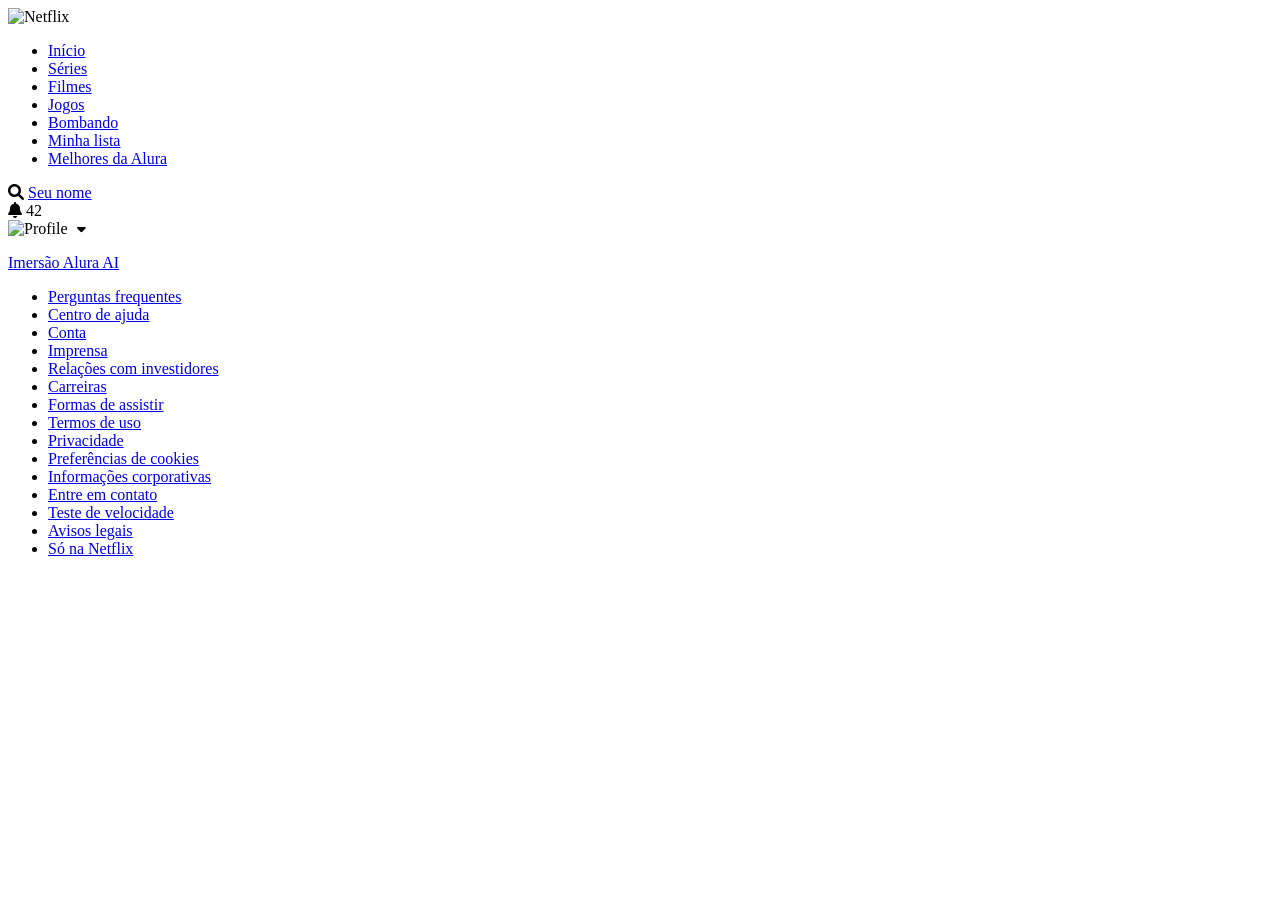
==== catalogo/catalogo.html @ 30dfcb35 "Update 1" ====
<!DOCTYPE html>
<html lang="pt-BR">

<head>
    <meta charset="UTF-8">
    <meta name="viewport" content="width=device-width, initial-scale=1.0">
    <title>Netflix Clone</title>
    <link rel="stylesheet" href="catalogo.css">
    <link href="https://cdnjs.cloudflare.com/ajax/libs/font-awesome/6.0.0/css/all.min.css" rel="stylesheet">
    <link href="https://fonts.googleapis.com/css2?family=Roboto:wght@300;400;500;700&display=swap" rel="stylesheet">
</head>

<body>
    <!-- Navbar -->
    <header class="navbar" id="navbar">
        <div class="navbar-left">
            <img class="logo" src="https://upload.wikimedia.org/wikipedia/commons/0/08/Netflix_2015_logo.svg"
                alt="Netflix">
            <nav>
                <ul class="nav-links">
                    <li><a href="https://www.alura.com.br/" class="active">Início</a></li>
                    <li><a href="https://www.alura.com.br/">Séries</a></li>
                    <li><a href="https://www.alura.com.br/">Filmes</a></li>
                    <li><a href="https://www.alura.com.br/">Jogos</a></li>
                    <li><a href="https://www.alura.com.br/">Bombando</a></li>
                    <li><a href="https://www.alura.com.br/">Minha lista</a></li>
                    <li><a href="https://www.alura.com.br/">Melhores da Alura</a></li>
                </ul>
            </nav>
        </div>
        <div class="navbar-right">
            <i class="fas fa-search icon"></i>
            <a href="../index.html" class="kids-link">Seu nome</a>
            <div class="nav-notification">
                <i class="fas fa-bell icon"></i>
                <span class="notification-badge">42</span>
            </div>
            <a href="../index.html" class="profile-menu" style="text-decoration: none; color: inherit;">
                <img class="profile-icon" src="https://upload.wikimedia.org/wikipedia/commons/0/0b/Netflix-avatar.png"
                    alt="Profile">
                <i class="fas fa-caret-down icon" style="font-size: 14px; margin-left: 5px;"></i>
            </a>
        </div>
    </header>

    <!-- Sliders Container -->
    <main class="sliders-container" id="main-content">
        <!-- Javascript will inject the rows here -->
    </main>

    <!-- Footer -->
    <footer>
        <div class="footer-content">
            <a href="https://www.alura.com.br/" target="_blank">
                <p>Imersão Alura AI</p>
            </a>
            <ul class="footer-links">
                <li><a href="https://www.alura.com.br/" target="_blank">Perguntas frequentes</a></li>
                <li><a href="https://www.alura.com.br/" target="_blank">Centro de ajuda</a></li>
                <li><a href="https://www.alura.com.br/" target="_blank">Conta</a></li>
                <li><a href="https://www.alura.com.br/" target="_blank">Imprensa</a></li>
                <li><a href="https://www.alura.com.br/" target="_blank">Relações com investidores</a></li>
                <li><a href="https://www.alura.com.br/" target="_blank">Carreiras</a></li>
                <li><a href="https://www.alura.com.br/" target="_blank">Formas de assistir</a></li>
                <li><a href="https://www.alura.com.br/" target="_blank">Termos de uso</a></li>
                <li><a href="https://www.alura.com.br/" target="_blank">Privacidade</a></li>
                <li><a href="https://www.alura.com.br/" target="_blank">Preferências de cookies</a></li>
                <li><a href="https://www.alura.com.br/" target="_blank">Informações corporativas</a></li>
                <li><a href="https://www.alura.com.br/" target="_blank">Entre em contato</a></li>
                <li><a href="https://www.alura.com.br/" target="_blank">Teste de velocidade</a></li>
                <li><a href="https://www.alura.com.br/" target="_blank">Avisos legais</a></li>
                <li><a href="https://www.alura.com.br/" target="_blank">Só na Netflix</a></li>
            </ul>
        </div>
    </footer>

    <script type="module" src="js/main.js"></script>
</body>

</html>
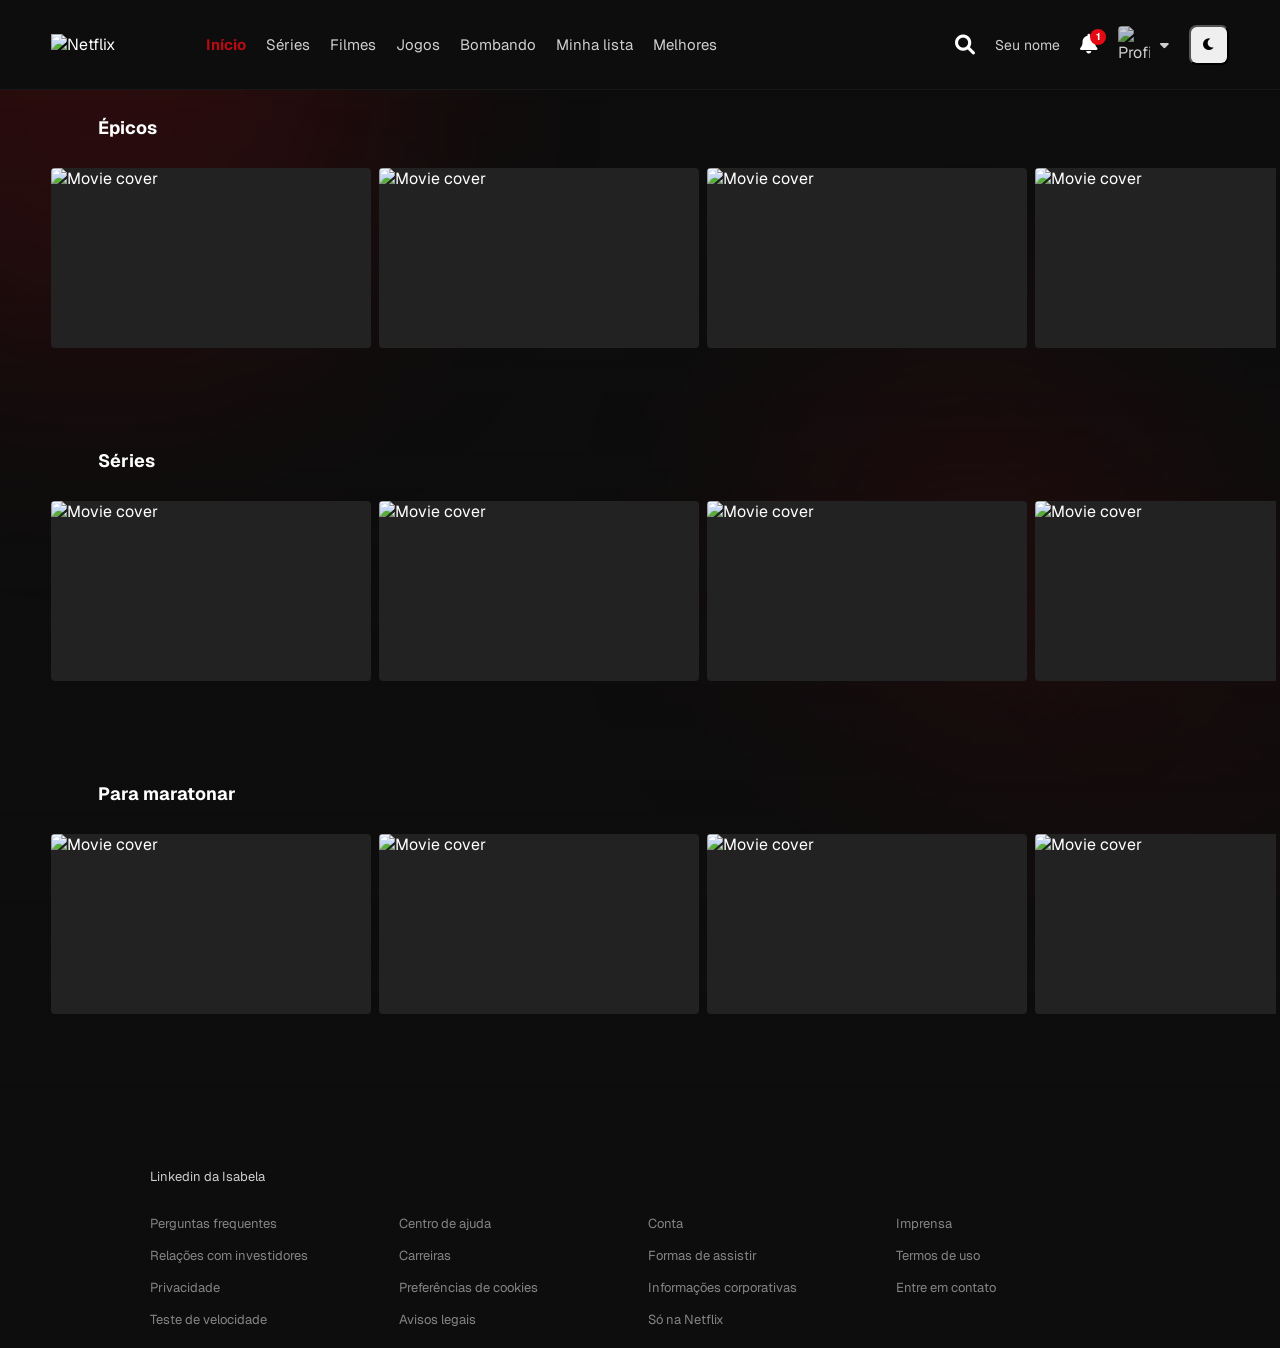
==== commit 989e981d: "Update Final" ====
--- a/catalogo/catalogo.html
+++ b/catalogo/catalogo.html
@@ -4,13 +4,20 @@
 <head>
     <meta charset="UTF-8">
     <meta name="viewport" content="width=device-width, initial-scale=1.0">
-    <title>Netflix Clone</title>
+    <title>Netflix Clone - Filme e Séries</title>
     <link rel="stylesheet" href="catalogo.css">
     <link href="https://cdnjs.cloudflare.com/ajax/libs/font-awesome/6.0.0/css/all.min.css" rel="stylesheet">
-    <link href="https://fonts.googleapis.com/css2?family=Roboto:wght@300;400;500;700&display=swap" rel="stylesheet">
+    <link href="https://fonts.googleapis.com/css2?family=Geist:wght@300;400;500;700&display=swap" rel="stylesheet">
 </head>
 
 <body>
+    <!-- Animated Background -->
+    <div class="mesh-bg">
+        <div class="mesh-circle c1"></div>
+        <div class="mesh-circle c2"></div>
+        <div class="mesh-circle c3"></div>
+    </div>
+
     <!-- Navbar -->
     <header class="navbar" id="navbar">
         <div class="navbar-left">
@@ -18,28 +25,46 @@
                 alt="Netflix">
             <nav>
                 <ul class="nav-links">
-                    <li><a href="https://www.alura.com.br/" class="active">Início</a></li>
-                    <li><a href="https://www.alura.com.br/">Séries</a></li>
-                    <li><a href="https://www.alura.com.br/">Filmes</a></li>
-                    <li><a href="https://www.alura.com.br/">Jogos</a></li>
-                    <li><a href="https://www.alura.com.br/">Bombando</a></li>
-                    <li><a href="https://www.alura.com.br/">Minha lista</a></li>
-                    <li><a href="https://www.alura.com.br/">Melhores da Alura</a></li>
+                    <li><a href="https://www.linkedin.com/in/isabela-assis-correa-/" class="active">Início</a></li>
+                    <li><a href="https://github.com/IsabelaCAssis">Séries</a></li>
+                    <li><a href="https://github.com/IsabelaCAssis">Filmes</a></li>
+                    <li><a href="https://www.linkedin.com/in/isabela-assis-correa-/">Jogos</a></li>
+                    <li><a href="https://github.com/IsabelaCAssis">Bombando</a></li>
+                    <li><a href="https://www.linkedin.com/in/isabela-assis-correa-/">Minha lista</a></li>
+                    <li><a href="https://github.com/IsabelaCAssis">Melhores</a></li>
                 </ul>
             </nav>
         </div>
         <div class="navbar-right">
             <i class="fas fa-search icon"></i>
             <a href="../index.html" class="kids-link">Seu nome</a>
-            <div class="nav-notification">
+            <div class="nav-notification" id="nav-notification">
                 <i class="fas fa-bell icon"></i>
-                <span class="notification-badge">42</span>
+                <span class="notification-badge">1</span>
+                <!-- Dropdown -->
+                <div class="notification-dropdown" id="notification-dropdown">
+                    <div class="notification-item">
+                        <img src="https://upload.wikimedia.org/wikipedia/commons/0/0b/Netflix-avatar.png" alt="Netfix">
+                        <div class="notification-text">
+                            <p><strong>Agradeço imensamente pela oportunidade de criar e evoluir!</strong></p>
+                            <p>Siga-me nas redes sociais para acompanhar os próximos capítulos desta jornada tecnológica. Nos vemos no próximo projeto!</p>
+                            <div class="notification-links" style="margin-top: 10px; display: flex; gap: 10px;">
+                                <a href="https://www.linkedin.com/in/isabela-assis-correa-/" target="_blank" style="color: var(--primary-red);"><i class="fab fa-linkedin"></i> LinkedIn</a>
+                                <a href="https://github.com/IsabelaCAssis" target="_blank" style="color: var(--primary-red);"><i class="fab fa-github"></i> GitHub</a>
+                            </div>
+                            <span class="notification-time">Agora mesmo</span>
+                        </div>
+                    </div>
+                </div>
             </div>
             <a href="../index.html" class="profile-menu" style="text-decoration: none; color: inherit;">
                 <img class="profile-icon" src="https://upload.wikimedia.org/wikipedia/commons/0/0b/Netflix-avatar.png"
                     alt="Profile">
                 <i class="fas fa-caret-down icon" style="font-size: 14px; margin-left: 5px;"></i>
             </a>
+            <button class="theme-toggle" id="theme-toggle" style="position: static; width: 40px; height: 40px; border-radius: 8px;">
+                <i class="fas fa-moon"></i>
+            </button>
         </div>
     </header>
 
@@ -51,29 +76,33 @@
     <!-- Footer -->
     <footer>
         <div class="footer-content">
-            <a href="https://www.alura.com.br/" target="_blank">
-                <p>Imersão Alura AI</p>
+            <a href="https://www.linkedin.com/in/isabela-assis-correa-/" target="_blank">
+                <p>Linkedin da Isabela</p>
             </a>
             <ul class="footer-links">
-                <li><a href="https://www.alura.com.br/" target="_blank">Perguntas frequentes</a></li>
-                <li><a href="https://www.alura.com.br/" target="_blank">Centro de ajuda</a></li>
-                <li><a href="https://www.alura.com.br/" target="_blank">Conta</a></li>
-                <li><a href="https://www.alura.com.br/" target="_blank">Imprensa</a></li>
-                <li><a href="https://www.alura.com.br/" target="_blank">Relações com investidores</a></li>
-                <li><a href="https://www.alura.com.br/" target="_blank">Carreiras</a></li>
-                <li><a href="https://www.alura.com.br/" target="_blank">Formas de assistir</a></li>
-                <li><a href="https://www.alura.com.br/" target="_blank">Termos de uso</a></li>
-                <li><a href="https://www.alura.com.br/" target="_blank">Privacidade</a></li>
-                <li><a href="https://www.alura.com.br/" target="_blank">Preferências de cookies</a></li>
-                <li><a href="https://www.alura.com.br/" target="_blank">Informações corporativas</a></li>
-                <li><a href="https://www.alura.com.br/" target="_blank">Entre em contato</a></li>
-                <li><a href="https://www.alura.com.br/" target="_blank">Teste de velocidade</a></li>
-                <li><a href="https://www.alura.com.br/" target="_blank">Avisos legais</a></li>
-                <li><a href="https://www.alura.com.br/" target="_blank">Só na Netflix</a></li>
+                <li><a href="https://github.com/IsabelaCAssis" target="_blank">Perguntas frequentes</a></li>
+                <li><a href="https://www.linkedin.com/in/isabela-assis-correa-/" target="_blank">Centro de ajuda</a>
+                </li>
+                <li><a href="https://github.com/IsabelaCAssis" target="_blank">Conta</a></li>
+                <li><a href="https://www.linkedin.com/in/isabela-assis-correa-/" target="_blank">Imprensa</a></li>
+                <li><a href="https://github.com/IsabelaCAssis" target="_blank">Relações com investidores</a></li>
+                <li><a href="https://www.linkedin.com/in/isabela-assis-correa-/" target="_blank">Carreiras</a></li>
+                <li><a href="https://github.com/IsabelaCAssis" target="_blank">Formas de assistir</a></li>
+                <li><a href="https://www.linkedin.com/in/isabela-assis-correa-/" target="_blank">Termos de uso</a></li>
+                <li><a href="https://github.com/IsabelaCAssis" target="_blank">Privacidade</a></li>
+                <li><a href="https://www.linkedin.com/in/isabela-assis-correa-/" target="_blank">Preferências de
+                        cookies</a></li>
+                <li><a href="https://github.com/IsabelaCAssis" target="_blank">Informações corporativas</a></li>
+                <li><a href="https://www.linkedin.com/in/isabela-assis-correa-/" target="_blank">Entre em contato</a>
+                </li>
+                <li><a href="https://github.com/IsabelaCAssis" target="_blank">Teste de velocidade</a></li>
+                <li><a href="https://www.linkedin.com/in/isabela-assis-correa-/" target="_blank">Avisos legais</a></li>
+                <li><a href="https://github.com/IsabelaCAssis" target="_blank">Só na Netflix</a></li>
             </ul>
         </div>
     </footer>
 
+    <script src="../js/theme.js"></script>
     <script type="module" src="js/main.js"></script>
 </body>
 
--- a/catalogo/catalogo.css
+++ b/catalogo/catalogo.css
@@ -0,0 +1,620 @@
+:root {
+    --netflix-red: #e50914;
+    --primary-red: #e50914;
+    --secondary-red: #8e060c;
+    --bg-color: #0d0d0d;
+    --card-bg: rgba(255, 255, 255, 0.05);
+    --text-color: #ffffff;
+    --sub-text: #a3a3a3;
+    --accent-glow: 0 0 30px rgba(229, 9, 20, 0.4);
+    --transition: all 0.5s cubic-bezier(0.23, 1, 0.32, 1);
+}
+
+[data-theme="light"] {
+    --bg-color: #f8f8fb;
+    --card-bg: rgba(0, 0, 0, 0.04);
+    --text-color: #121212;
+    --sub-text: #555555;
+    --primary-red: #b20710;
+}
+
+* {
+    margin: 0;
+    padding: 0;
+    box-sizing: border-box;
+}
+
+body {
+    font-family: 'Geist', 'Inter', sans-serif;
+    background-color: var(--bg-color);
+    color: var(--text-color);
+    overflow-x: hidden;
+    transition: background-color 0.8s ease;
+    position: relative;
+}
+
+/* Animated Mesh Background - "Inimaginável" */
+.mesh-bg {
+    position: fixed;
+    top: 0; left: 0; width: 100%; height: 100%;
+    z-index: -1;
+    overflow: hidden;
+    pointer-events: none;
+}
+
+.mesh-circle {
+    position: absolute;
+    border-radius: 50%;
+    filter: blur(120px);
+    opacity: 0.15;
+    animation: move 20s infinite alternate ease-in-out;
+}
+
+.c1 { width: 600px; height: 600px; background: var(--primary-red); top: -200px; left: -200px; animation-duration: 25s; }
+.c2 { width: 500px; height: 500px; background: var(--secondary-red); bottom: -150px; right: -150px; animation-duration: 30s; animation-delay: -5s; }
+.c3 { width: 400px; height: 400px; background: var(--primary-red); top: 40%; left: 60%; animation-duration: 22s; animation-delay: -10s; }
+
+@keyframes move {
+    0% { transform: translate(0, 0) scale(1); }
+    100% { transform: translate(100px, 50px) scale(1.2); }
+}
+
+a {
+    text-decoration: none;
+    color: var(--text-color);
+    transition: color 0.3s;
+    opacity: 0.8;
+}
+
+a:hover {
+    opacity: 1;
+}
+
+/* Navbar */
+.navbar {
+    position: fixed;
+    top: 0;
+    width: 100%;
+    display: flex;
+    justify-content: space-between;
+    align-items: center;
+    padding: 0 4%;
+    height: 90px;
+    z-index: 1000;
+    background-color: var(--bg-color);
+    backdrop-filter: blur(20px);
+    border-bottom: 1px solid rgba(255,255,255,0.05);
+}
+
+.navbar-left,
+.navbar-right {
+    display: flex;
+    align-items: center;
+    gap: 20px;
+}
+
+.logo {
+    width: 110px;
+    margin-right: 25px;
+    cursor: pointer;
+}
+
+.nav-links {
+    list-style: none;
+    display: flex;
+    gap: 20px;
+    font-size: 15px;
+}
+
+.nav-links .active {
+    font-weight: bold;
+    color: var(--primary-red);
+}
+
+.icon {
+    font-size: 20px;
+    cursor: pointer;
+}
+
+.kids-link {
+    font-size: 14px;
+}
+
+.nav-notification {
+    position: relative;
+    cursor: pointer;
+}
+
+.notification-badge {
+    position: absolute;
+    top: -5px;
+    right: -8px;
+    background-color: var(--netflix-red);
+    color: white;
+    font-size: 10px;
+    font-weight: bold;
+    border-radius: 50%;
+    width: 16px;
+    height: 16px;
+    display: flex;
+    justify-content: center;
+    align-items: center;
+}
+
+/* Notification Dropdown */
+.notification-dropdown {
+    position: absolute;
+    top: 50px;
+    right: 0;
+    width: 350px;
+    background-color: var(--bg-color);
+    border: 1px solid rgba(255, 255, 255, 0.1);
+    box-shadow: 0 0 20px rgba(0, 0, 0, 0.5);
+    border-radius: 4px;
+    opacity: 0;
+    visibility: hidden;
+    transition: var(--transition);
+    z-index: 1000;
+    padding: 10px;
+}
+
+.notification-dropdown.active {
+    opacity: 1;
+    visibility: visible;
+    top: 60px;
+}
+
+.notification-item {
+    display: flex;
+    gap: 15px;
+    padding: 15px;
+    border-bottom: 1px solid rgba(255, 255, 255, 0.05);
+    transition: background 0.3s;
+    border-radius: 4px;
+    align-items: flex-start;
+}
+
+.notification-item:hover {
+    background: var(--card-bg);
+}
+
+.notification-item img {
+    width: 60px;
+    height: 60px;
+    border-radius: 4px;
+    object-fit: cover;
+}
+
+.notification-text p {
+    margin: 0;
+    font-size: 14px;
+    color: var(--text-color);
+    line-height: 1.4;
+}
+
+.notification-time {
+    display: block;
+    font-size: 11px;
+    color: var(--sub-text);
+    margin-top: 5px;
+}
+
+.notification-links a {
+    font-size: 12px;
+    text-decoration: none;
+    transition: var(--transition);
+}
+
+.notification-links a:hover {
+    text-decoration: underline;
+    opacity: 0.8;
+}
+
+.profile-menu {
+    display: flex;
+    align-items: center;
+    gap: 5px;
+    cursor: pointer;
+}
+
+.profile-icon {
+    width: 32px;
+    border-radius: 4px;
+}
+
+/* Sliders */
+.sliders-container {
+    padding: 0 4%;
+    padding-top: 120px;
+    /* Space for navbar */
+    position: relative;
+    z-index: 3;
+    padding-bottom: 50px;
+    background: linear-gradient(to bottom, transparent, var(--bg-color));
+}
+
+.slider-section {
+    margin-bottom: 3.5vw;
+}
+
+.slider-header {
+    display: flex;
+    justify-content: space-between;
+    align-items: flex-end;
+    margin-bottom: 12px;
+}
+
+.slider-title {
+    font-size: 1.4vw;
+    font-weight: 700;
+    color: var(--text-color);
+    line-height: 1.25vw;
+    margin-left: 4%;
+}
+
+.slider-indicators {
+    display: flex;
+    gap: 2px;
+    margin-bottom: 4px;
+}
+
+.slider-indicators div {
+    width: 12px;
+    height: 2px;
+    background-color: #4d4d4d;
+}
+
+.slider-indicators div.active {
+    background-color: #aaa;
+}
+
+.movie-row {
+    display: flex;
+    gap: 8px;
+    /* Small gap between movie cards */
+    overflow-x: auto;
+    /* Enable horizontal scrolling */
+    padding: 20px 4% 60px 4%;
+    /* Added bottom padding for the expansion */
+    margin: 0 -4%;
+    /* Pull edges back out */
+    scroll-behavior: smooth;
+    -ms-overflow-style: none; /* Internet Explorer 10+ */
+    scrollbar-width: none; /* Firefox */
+}
+
+.movie-row::-webkit-scrollbar {
+    display: none; /* Safari and Chrome */
+}
+
+.movie-card {
+    min-width: 320px;
+    width: 320px;
+    height: 180px;
+    background-color: #222;
+    border-radius: 4px;
+    cursor: pointer;
+    transition: transform 0.3s cubic-bezier(0.25, 0.46, 0.45, 0.94) 0s, border-radius 0.3s 0s, z-index 0s 0.3s, box-shadow 0.3s 0s;
+    position: relative;
+    z-index: 1;
+    transform-origin: center center;
+    /* Default origin */
+}
+
+/* Modifiers applied by JavaScript to prevent edge clipping */
+.movie-card.origin-left {
+    transform-origin: left center;
+}
+
+.movie-card.origin-right {
+    transform-origin: right center;
+}
+
+.movie-card:hover {
+    transform: scale(1.5) translateY(-5%);
+    /* Slightly reduced scale since base size is larger */
+    z-index: 99;
+    border-radius: 6px;
+    box-shadow: 0 10px 40px rgba(0, 0, 0, 0.9);
+    transition: transform 0.3s cubic-bezier(0.25, 0.46, 0.45, 0.94) 0.6s, border-radius 0.3s 0.6s, box-shadow 0.3s 0.6s, z-index 0s 0s;
+}
+
+.movie-card img {
+    position: absolute;
+    top: 0;
+    left: 0;
+    width: 100%;
+    height: 100%;
+    object-fit: cover;
+    border-radius: 4px;
+    transition: opacity 0.3s ease, border-radius 0.3s;
+    z-index: 2;
+}
+
+.movie-card iframe {
+    position: absolute;
+    top: 0;
+    left: 0;
+    width: 100%;
+    height: 100%;
+    opacity: 0;
+    border-radius: 4px;
+    transition: opacity 0.3s ease, border-radius 0.3s;
+    pointer-events: none;
+    z-index: 1;
+}
+
+.movie-card iframe.playing {
+    opacity: 1;
+    z-index: 3;
+    border-radius: 6px 6px 0 0;
+}
+
+.movie-card:hover img {
+    border-radius: 6px 6px 0 0;
+    transition: border-radius 0s 0.6s;
+}
+
+.movie-card img.playing-video {
+    opacity: 0;
+}
+
+/* Card Details Modal */
+.card-details {
+    position: absolute;
+    top: 100%;
+    left: 0;
+    width: 100%;
+    background-color: #181818;
+    border-bottom-left-radius: 6px;
+    border-bottom-right-radius: 6px;
+    padding: 18px 16px;
+    opacity: 0;
+    visibility: hidden;
+    transition: opacity 0.3s 0s, visibility 0.3s 0s;
+    box-shadow: 0 15px 30px rgba(0, 0, 0, 0.9);
+    display: flex;
+    flex-direction: column;
+    gap: 12px;
+    z-index: 2;
+    cursor: default;
+}
+
+.movie-card:hover .card-details {
+    opacity: 1;
+    visibility: visible;
+    transition: opacity 0.2s 0.6s, visibility 0s 0.6s;
+}
+
+.details-buttons {
+    display: flex;
+    justify-content: space-between;
+    align-items: center;
+}
+
+.left-buttons,
+.right-buttons {
+    display: flex;
+    gap: 8px;
+}
+
+.btn-icon {
+    width: 32px;
+    height: 32px;
+    border-radius: 50%;
+    background-color: #2b2b2b;
+    border: 1px solid rgba(255, 255, 255, 0.5);
+    color: white;
+    display: flex;
+    justify-content: center;
+    align-items: center;
+    cursor: pointer;
+    font-size: 14px;
+    transition: border-color 0.2s, background-color 0.2s;
+}
+
+.btn-icon:hover {
+    border-color: white;
+    background-color: rgba(255, 255, 255, 0.2);
+}
+
+.btn-play-icon {
+    background-color: white;
+    color: black;
+    border: none;
+}
+
+.btn-play-icon:hover {
+    background-color: #e6e6e6;
+}
+
+.btn-play-icon i {
+    margin-left: 2px;
+}
+
+.details-info {
+    display: flex;
+    align-items: center;
+    gap: 8px;
+    font-size: 11px;
+    font-weight: bold;
+}
+
+.match-score {
+    color: #46d369;
+}
+
+.age-badge {
+    background-color: transparent;
+    border: 1px solid rgba(255, 255, 255, 0.4);
+    color: white;
+    padding: 1px 3px;
+    border-radius: 2px;
+    font-family: Arial, sans-serif;
+}
+
+.age-badge.red-accent {
+    background-color: #d32f2f;
+    border: none;
+    font-weight: bold;
+}
+
+.resolution {
+    border: 1px solid rgba(255, 255, 255, 0.4);
+    padding: 1px 3px;
+    border-radius: 2px;
+    color: rgba(255, 255, 255, 0.9);
+}
+
+.duration {
+    color: rgba(255, 255, 255, 0.9);
+}
+
+.details-tags {
+    display: flex;
+    gap: 6px;
+    font-size: 11px;
+    color: rgba(255, 255, 255, 0.9);
+    margin-top: 4px;
+}
+
+.details-tags span:not(:last-child)::after {
+    content: "•";
+    color: #666;
+    margin-left: 6px;
+}
+
+/* Badges */
+.badge-top10 {
+    position: absolute;
+    top: 0;
+    right: 0;
+    width: 22px;
+    height: 28px;
+    background-color: var(--netflix-red);
+    color: white;
+    display: flex;
+    flex-direction: column;
+    justify-content: center;
+    align-items: center;
+    font-weight: bold;
+    z-index: 4;
+    border-bottom-left-radius: 2px;
+    box-shadow: -2px 2px 4px rgba(0, 0, 0, 0.5);
+    font-family: 'Helvetica Neue', Helvetica, Arial, sans-serif;
+}
+
+.badge-top10 span.top {
+    font-size: 7px;
+    letter-spacing: 0.5px;
+    line-height: 8px;
+}
+
+.badge-top10 span.number {
+    font-size: 13px;
+    line-height: 13px;
+}
+
+.badge-bottom {
+    position: absolute;
+    bottom: 8px;
+    left: 50%;
+    transform: translateX(-50%);
+    padding: 2px 4px;
+    font-size: 10px;
+    font-weight: bold;
+    border-radius: 2px;
+    z-index: 4;
+    white-space: nowrap;
+    text-transform: uppercase;
+}
+
+.movie-card.has-progress .badge-bottom {
+    bottom: 12px;
+}
+
+.badge-bottom.red {
+    background-color: var(--netflix-red);
+    color: white;
+}
+
+.badge-bottom.white {
+    background-color: white;
+    color: black;
+}
+
+/* Progress bar */
+.progress-bar-container {
+    position: absolute;
+    bottom: 0;
+    left: 0;
+    width: 100%;
+    height: 4px;
+    background-color: rgba(100, 100, 100, 0.7);
+    z-index: 5;
+    border-bottom-left-radius: 4px;
+    border-bottom-right-radius: 4px;
+}
+
+.progress-value {
+    height: 100%;
+    background-color: var(--netflix-red);
+    border-bottom-left-radius: 4px;
+}
+
+/* Mobile adjustments */
+@media (max-width: 768px) {
+    .nav-links {
+        display: none;
+    }
+
+    .movie-card {
+        min-width: 260px;
+        width: 260px;
+        height: 146px;
+    }
+
+    .slider-title {
+        font-size: 4vw;
+        line-height: 4.5vw;
+    }
+}
+
+/* Footer */
+footer {
+    padding: 0 4%;
+    color: #737373;
+    font-size: 13px;
+    margin-bottom: 20px;
+}
+
+.footer-content {
+    max-width: 980px;
+    margin: 0 auto;
+}
+
+.footer-content p {
+    margin-bottom: 30px;
+}
+
+.footer-links {
+    list-style: none;
+    display: grid;
+    grid-template-columns: repeat(4, 1fr);
+    grid-gap: 15px;
+}
+
+.footer-links a {
+    color: var(--sub-text);
+}
+
+.footer-links a:hover {
+    text-decoration: underline;
+    color: var(--text-color);
+}
+
+@media (max-width: 768px) {
+    .footer-links {
+        grid-template-columns: repeat(2, 1fr);
+    }
+}
